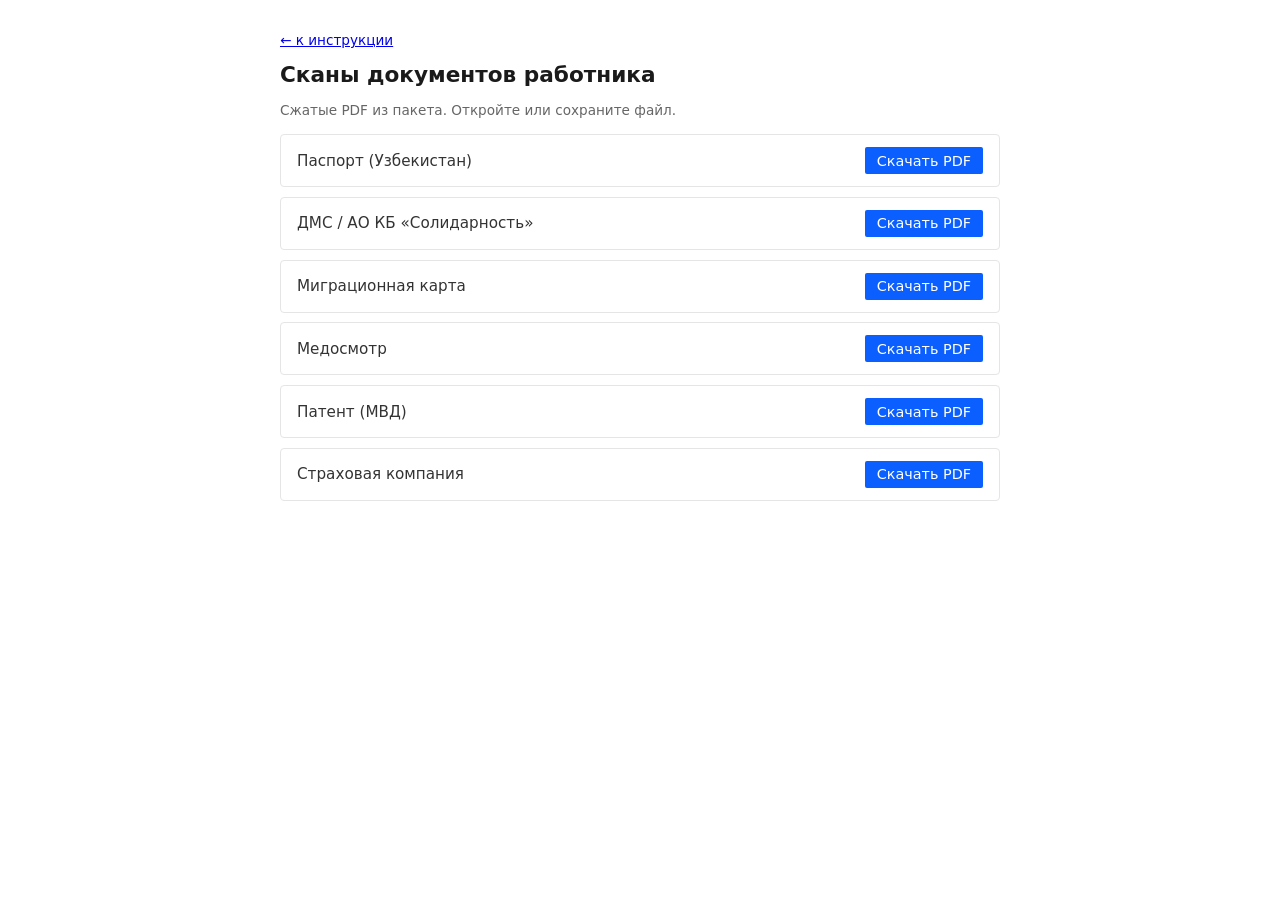
==== документы-работника/index.html @ 0593c444 "Publish downloadable DOCX docs on Pages; clarify NDFL and leave pay. Mirror TD, MVD notice, resignat" ====
<!DOCTYPE html>
<html lang="ru">
<head>
  <meta charset="UTF-8" />
  <meta name="viewport" content="width=device-width, initial-scale=1" />
  <title>Документы работника — скачать</title>
  <style>
    body { font-family: system-ui, sans-serif; max-width: 720px; margin: 2rem auto; padding: 0 1rem; color: #333; }
    h1 { font-size: 1.35rem; color: #1a1a1a; }
    ul { list-style: none; padding: 0; }
    li { margin: 0.6rem 0; padding: 0.75rem 1rem; border: 1px solid #e5e5e5; border-radius: 4px; display: flex; flex-wrap: wrap; gap: 0.5rem 1rem; align-items: center; justify-content: space-between; }
    a.dl { display: inline-block; padding: 0.35rem 0.75rem; background: #0b5fff; color: #fff; text-decoration: none; border-radius: 2px; font-size: 0.9rem; }
    a.dl:hover { background: #0842c0; }
    .name { font-size: 0.95rem; }
    .muted { color: #666; font-size: 0.85rem; }
  </style>
</head>
<body>
  <p class="muted"><a href="../index.html">← к инструкции</a></p>
  <h1>Сканы документов работника</h1>
  <p class="muted">Сжатые PDF из пакета. Откройте или сохраните файл.</p>
  <ul>
    <li><span class="name">Паспорт (Узбекистан)</span>
      <a class="dl" href="./O%27ZBEKISTON%20RESPUBLIKASI.pdf" download>Скачать PDF</a></li>
    <li><span class="name">ДМС / АО КБ «Солидарность»</span>
      <a class="dl" href="./%D0%90%D0%9E%20%D0%9A%D0%91%20%D0%A1%D0%BE%D0%BB%D0%B8%D0%B4%D0%B0%D1%80%D0%BD%D0%BE%D1%81%D1%82%D1%8C.pdf" download>Скачать PDF</a></li>
    <li><span class="name">Миграционная карта</span>
      <a class="dl" href="./%D0%91%20%28%D0%92%D1%8B%D0%B5%D0%B7%D0%B4Departure%29.pdf" download>Скачать PDF</a></li>
    <li><span class="name">Медосмотр</span>
      <a class="dl" href="./%D0%93%D0%BE%D1%81%D1%83%D0%B4%D0%B0%D1%80%D1%81%D1%82%D0%B2%D0%B5%D0%BD%D0%BD%D0%BE%D0%B5_%D0%B1%D1%8E%D0%B4%D0%B6%D0%B5%D1%82%D0%BD%D0%BE%D0%B5_%D1%83%D1%87%D1%80%D0%B5%D0%B6%D0%B4%D0%B5%D0%BD%D0%B8%D0%B5_%D0%B7%D0%B4%D1%80%D0%B0%D0%B2%D0%BE%D0%BE%D1%85%D1%80%D0%B0%D0%BD%D0%B5%D0%BD%D0%B8%D1%8F_%D0%B3%D0%BE%D1%80%D0%BE%D0%B4%D0%B0.pdf" download>Скачать PDF</a></li>
    <li><span class="name">Патент (МВД)</span>
      <a class="dl" href="./%D0%9C%D0%98%D0%9D%D0%98%D0%A1%D0%A2%D0%95%D0%A0%D0%A1%D0%A2%D0%92%D0%9E_%D0%92%D0%9D%D0%A3%D0%A2%D0%A0%D0%95%D0%9D%D0%9D%D0%98%D0%A5_%D0%94%D0%95%D0%9B_%D0%A0%D0%9E%D0%A1%D0%A1%D0%98%D0%98%CC%86%D0%A1%D0%9A%D0%9E%D0%98%CC%86_%D0%A4%D0%95%D0%94%D0%95%D0%A0%D0%90%D0%A6%D0%98%D0%98.pdf" download>Скачать PDF</a></li>
    <li><span class="name">Страховая компания</span>
      <a class="dl" href="./%D0%A1%D0%A2%D0%A0%D0%90%D0%A5%D0%9E%D0%92%D0%90%D0%AF%20%D0%9A%D0%9E%D0%9C%D0%9F%D0%90%D0%9D%D0%98%D0%AF.pdf" download>Скачать PDF</a></li>
  </ul>
</body>
</html>
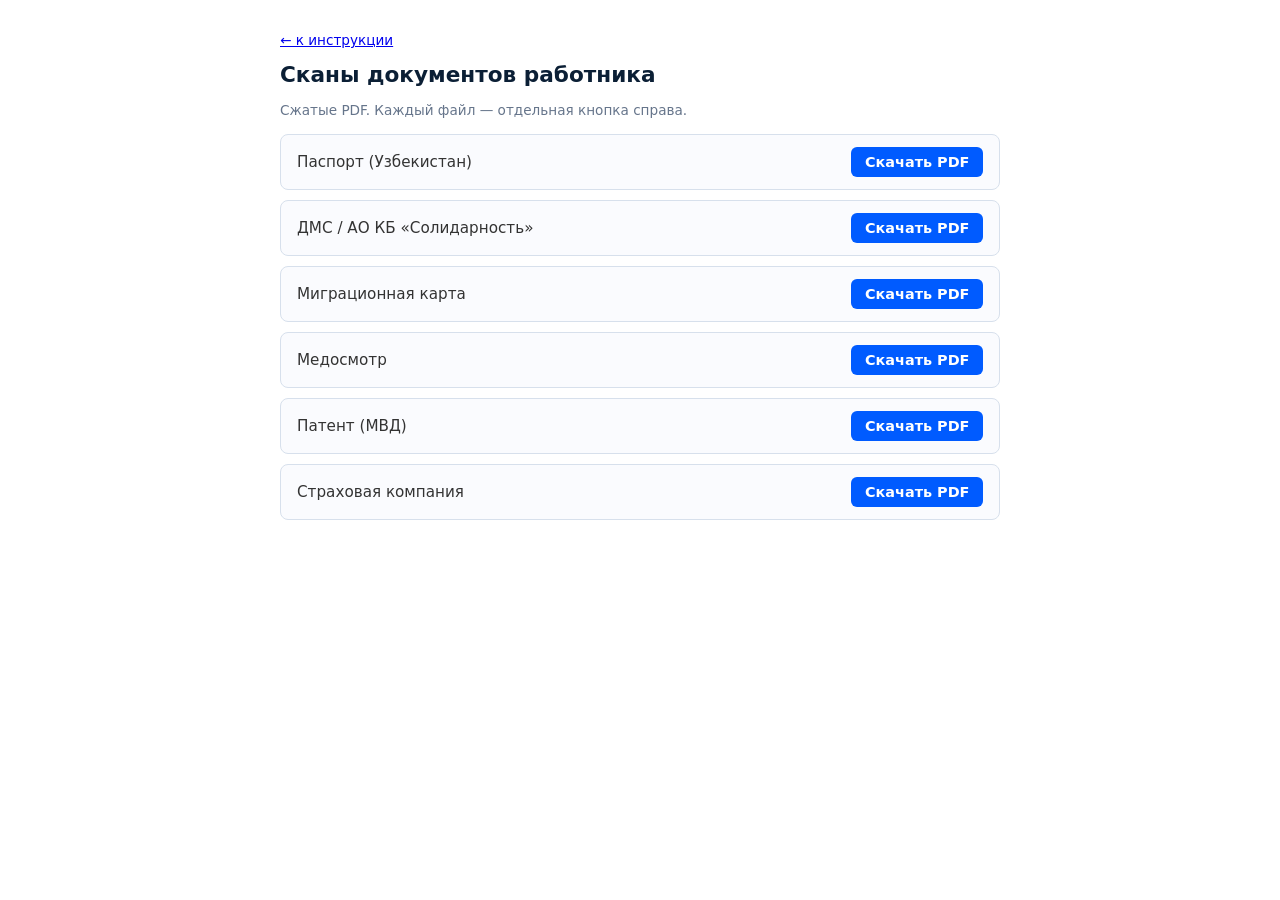
==== commit 2cddb713: "Redesign Pages instruction with right-aligned downloads and TD PDF. Tighten the guide UX (facts, pro" ====
--- a/документы-работника/index.html
+++ b/документы-работника/index.html
@@ -6,19 +6,19 @@
   <title>Документы работника — скачать</title>
   <style>
     body { font-family: system-ui, sans-serif; max-width: 720px; margin: 2rem auto; padding: 0 1rem; color: #333; }
-    h1 { font-size: 1.35rem; color: #1a1a1a; }
+    h1 { font-size: 1.35rem; color: #0b1f35; }
     ul { list-style: none; padding: 0; }
-    li { margin: 0.6rem 0; padding: 0.75rem 1rem; border: 1px solid #e5e5e5; border-radius: 4px; display: flex; flex-wrap: wrap; gap: 0.5rem 1rem; align-items: center; justify-content: space-between; }
-    a.dl { display: inline-block; padding: 0.35rem 0.75rem; background: #0b5fff; color: #fff; text-decoration: none; border-radius: 2px; font-size: 0.9rem; }
-    a.dl:hover { background: #0842c0; }
-    .name { font-size: 0.95rem; }
-    .muted { color: #666; font-size: 0.85rem; }
+    li { margin: 0.6rem 0; padding: 0.75rem 1rem; border: 1px solid #d7e0ec; border-radius: 8px; display: flex; flex-wrap: wrap; gap: 0.5rem 1rem; align-items: center; justify-content: space-between; background: #fafbfe; }
+    a.dl { display: inline-flex; padding: 0.45rem 0.85rem; background: #005bff; color: #fff; text-decoration: none; border-radius: 6px; font-size: 0.9rem; font-weight: 600; margin-left: auto; }
+    a.dl:hover { background: #0047cc; }
+    .name { font-size: 0.95rem; flex: 1 1 200px; }
+    .muted { color: #66758b; font-size: 0.85rem; }
   </style>
 </head>
 <body>
-  <p class="muted"><a href="../index.html">← к инструкции</a></p>
+  <p class="muted"><a href="../инструкция/index.html">← к инструкции</a></p>
   <h1>Сканы документов работника</h1>
-  <p class="muted">Сжатые PDF из пакета. Откройте или сохраните файл.</p>
+  <p class="muted">Сжатые PDF. Каждый файл — отдельная кнопка справа.</p>
   <ul>
     <li><span class="name">Паспорт (Узбекистан)</span>
       <a class="dl" href="./O%27ZBEKISTON%20RESPUBLIKASI.pdf" download>Скачать PDF</a></li>
